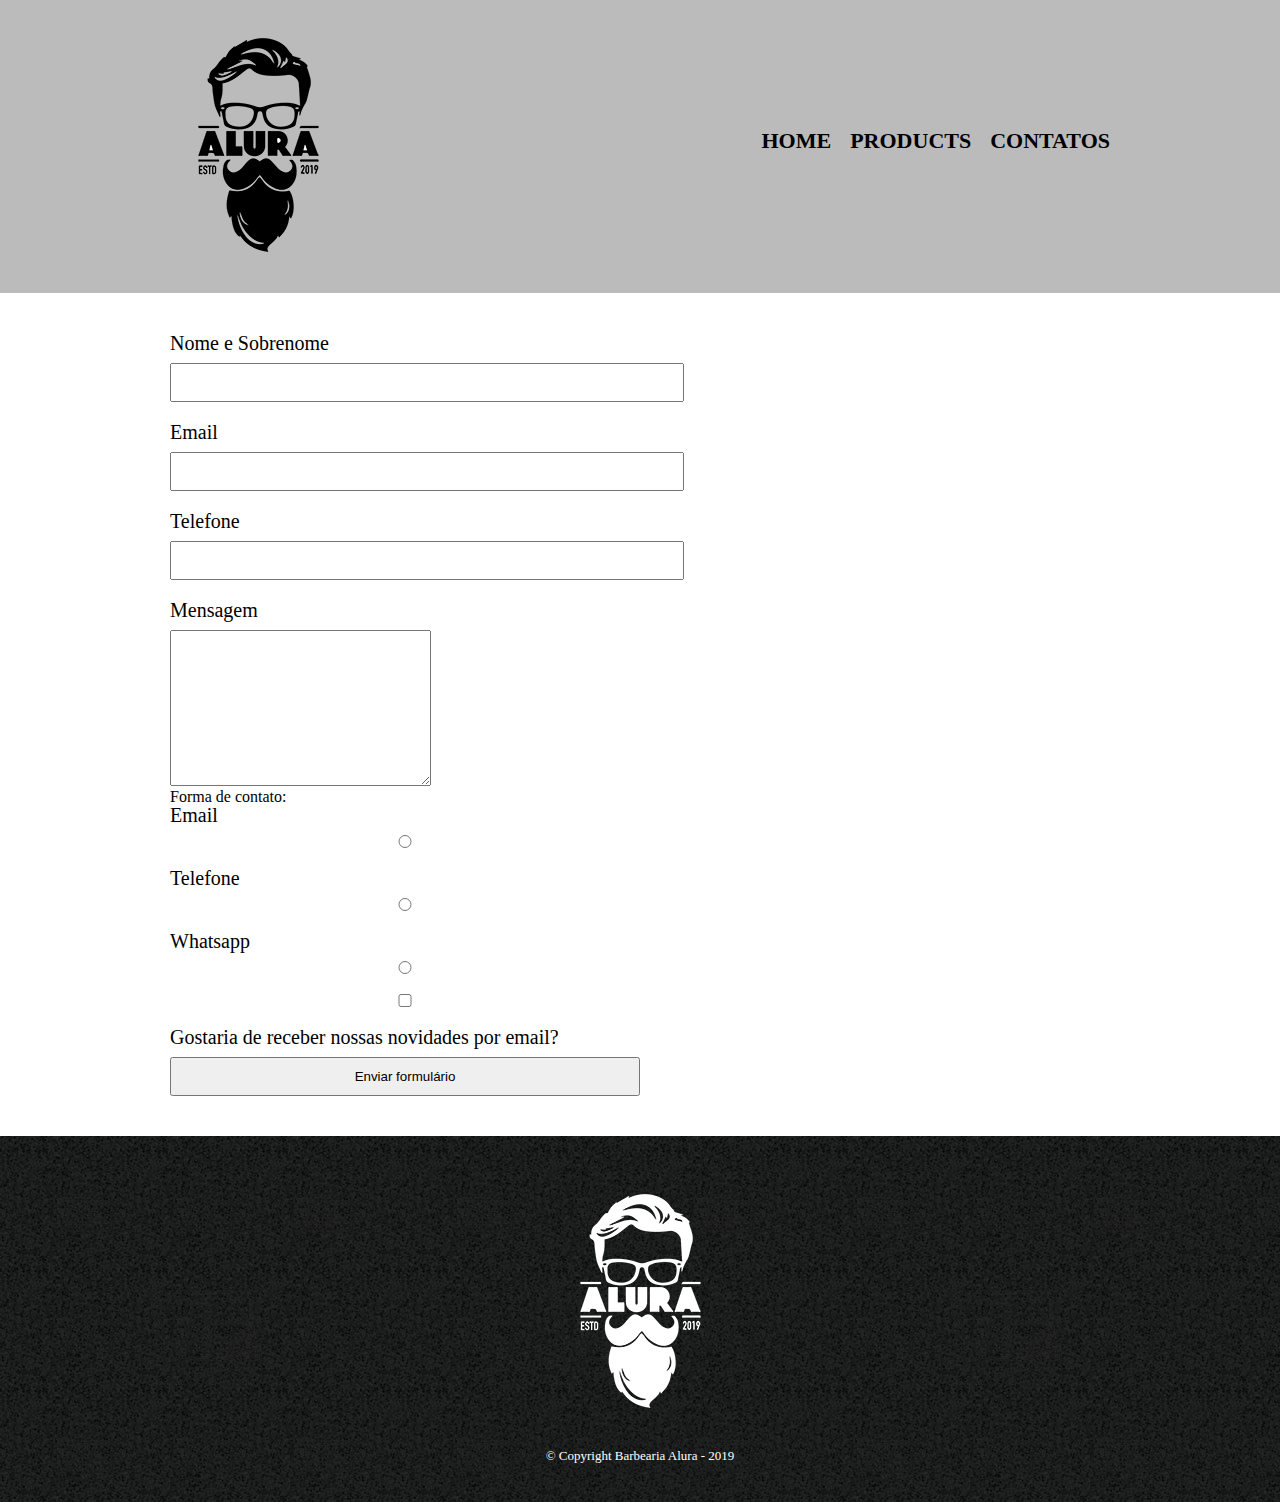
==== contacts.html @ ec190ebd "creating the contacts page" ====
<!DOCTYPE html>
<html lang="pt-Br">

<head>
  <meta charset="UTF-8">
  <meta name="viewport" content="width=device-width, initial-scale=1.0">
  <link rel="stylesheet" href="./styles/reset.css">
  <link rel="stylesheet" href="./styles/contact.css">
  <title>Contatos - Barbearia Alura</title>
</head>

<body>
  <header>
    <div class="nav-box">
      <h1><img src="./images/logo.png" alt="logo da Alura"></h1>

      <nav>
        <ul>
          <li><a href="index.html">Home</a></li>
          <li><a href="products.html">Products</a></li>
          <li><a href="contatos.html">Contatos</a></li>
        </ul>
      </nav>
    </div>

  </header>

  <main>
    <form>
      <label for="name-surname">Nome e Sobrenome</label>
      <input type="text" id="name-surname">

      <label for="email">Email</label>
      <input type="email" id="email">

      <label for="tel">Telefone</label>
      <input type="text" id="tel">

      <label for="msg">Mensagem</label>
      <textarea id="msg" cols="30" rows="10"></textarea>

      <div class="radio-container">
        <p>Forma de contato:</p>
        <label for="radio-email">Email</label>
        <input type="radio" name="contact" value="email" id="radio-email">

        <label for="radio-tel">Telefone</label>
        <input type="radio" name="contact" value="tel" id="radio-tel">

        <label for="radio-whatsapp">Whatsapp</label>
        <input type="radio" name="contact" value="whatsapp" id="radio-whatsapp">
      </div>

      <label><input type="checkbox">Gostaria de receber nossas novidades por email?</label>
      <input type="submit" value="Enviar formulário">

    </form>

  </main>

  <footer>
    <img src="./images/logo-branco.png" alt="logo Alura">
    <p class="copyright">&copy; Copyright Barbearia Alura - 2019</p>
  </footer>
</body>

</html>
---- styles/contact.css ----
header {
  background: #bbbbbb;
  padding: 20px 0;
}

.nav-box {
  position: relative; /*that way the nav is inside the header*/
  width: 940px; /*standard width for screens */
  margin: 0 auto; /*We delegate to the browser to 
  calculate the remaining width, divide by two, and add half on each side.
  */
}

nav {
  position: absolute; /*makes the header "on top" of everything*/
  top: 110px;
  right: 0px;
}

nav li {
  display: inline;
  margin: 0 0 0 15px;
}

nav a:hover {
  color: #ee0f2d;
}

nav a {
  text-transform: uppercase;
  color: #000000;
  font-weight: bold;
  font-size: 22px;
  text-decoration: none;
}

main {
  width: 940px;
  margin: 0 auto;
}

form {
  margin: 40px 0;
}

form label {
  display: block;
  font-size: 20px;
  margin: 0 0 10px;
}

form input {
  display: block;
  padding: 10px 20px;
  margin: 0 0 20px;
  width: 50%;
}

footer {
  padding: 40px 0;
  text-align: center;
  background: url("../images/bg.jpg");
}

.copyright {
  font-size: 13px;
  color: #ffffff;
  margin: 20px 0 0;
}
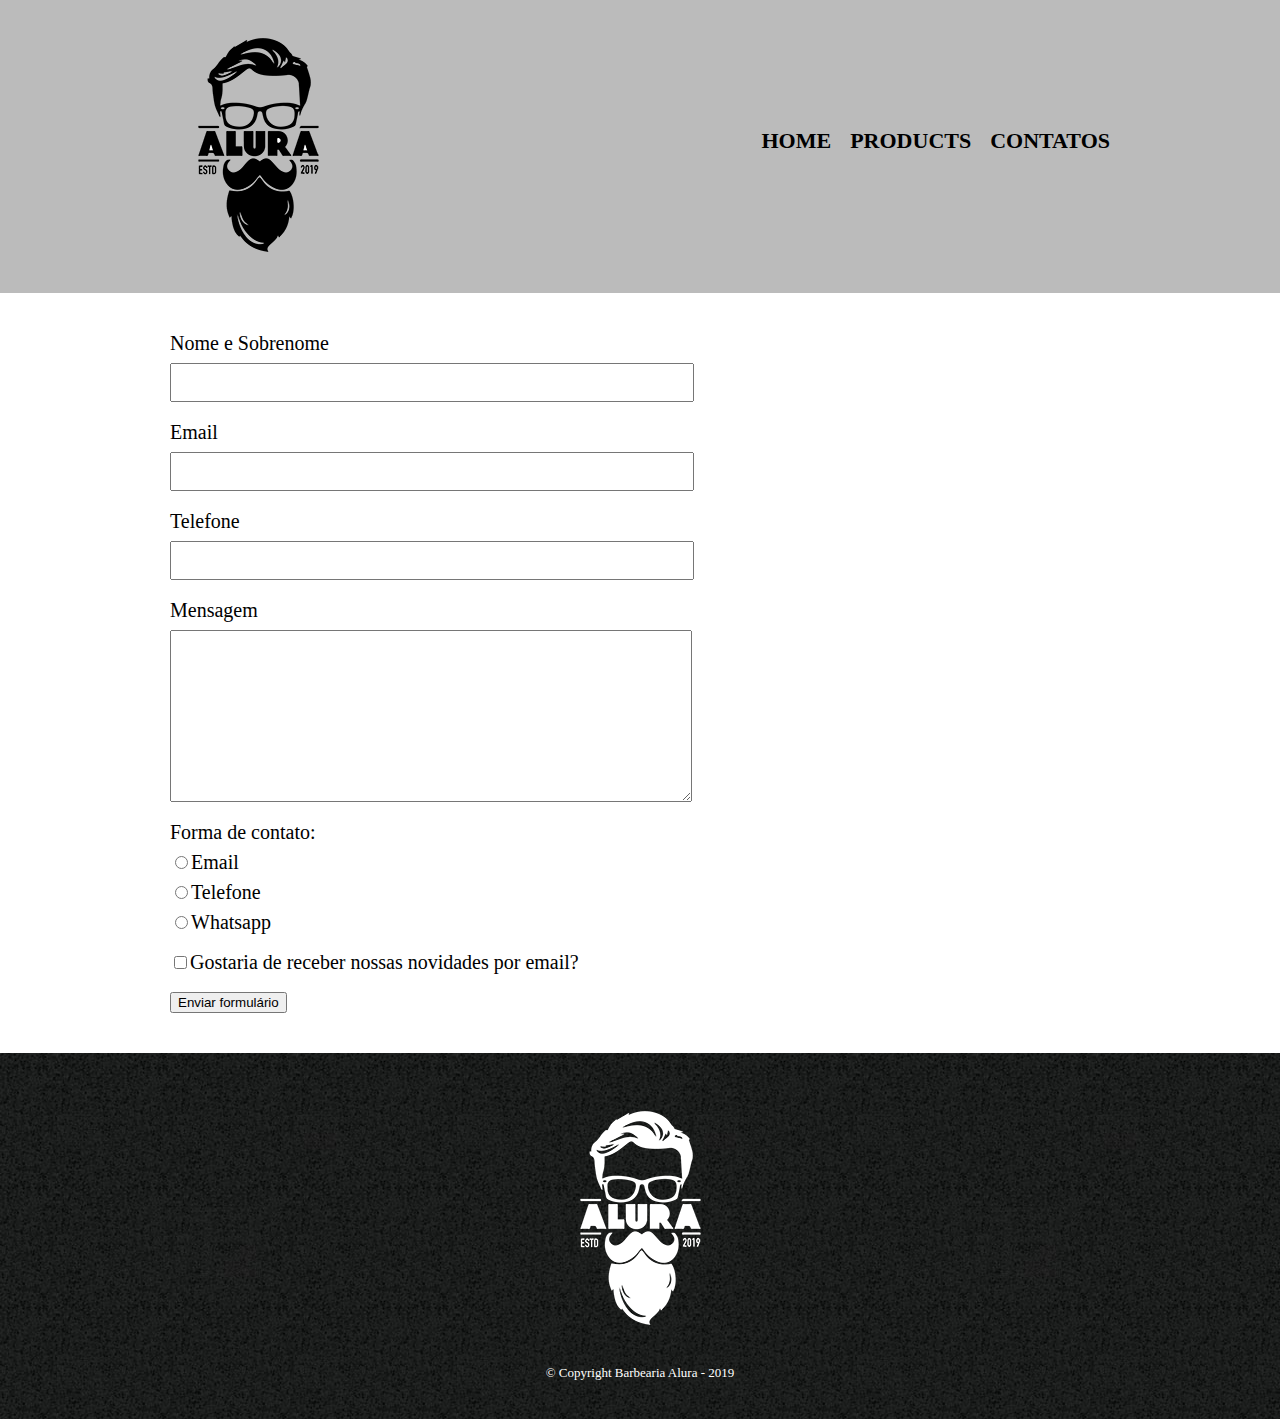
==== commit 6629ba87: "structuring and styling the contacts page" ====
--- a/contacts.html
+++ b/contacts.html
@@ -28,34 +28,30 @@
   <main>
     <form>
       <label for="name-surname">Nome e Sobrenome</label>
-      <input type="text" id="name-surname">
+      <input type="text" id="name-surname" class="standard-input" required>
 
       <label for="email">Email</label>
-      <input type="email" id="email">
+      <input type="email" id="email" class="standard-input" required>
 
       <label for="tel">Telefone</label>
-      <input type="text" id="tel">
+      <input type="tel" id="tel" class="standard-input" required>
 
       <label for="msg">Mensagem</label>
-      <textarea id="msg" cols="30" rows="10"></textarea>
+      <textarea class="standard-input" id="msg" cols="60" rows="10" required></textarea>
 
-      <div class="radio-container">
+      <div>
         <p>Forma de contato:</p>
-        <label for="radio-email">Email</label>
-        <input type="radio" name="contact" value="email" id="radio-email">
+        <label for="radio-email"><input type="radio" name="contact" value="email" id="radio-email">Email</label>
 
-        <label for="radio-tel">Telefone</label>
-        <input type="radio" name="contact" value="tel" id="radio-tel">
+        <label for="radio-tel"><input type="radio" name="contact" value="tel" id="radio-tel">Telefone</label>
 
-        <label for="radio-whatsapp">Whatsapp</label>
-        <input type="radio" name="contact" value="whatsapp" id="radio-whatsapp">
+        <label for="radio-whatsapp"><input type="radio" name="contact" value="whatsapp"
+            id="radio-whatsapp">Whatsapp</label>
       </div>
 
-      <label><input type="checkbox">Gostaria de receber nossas novidades por email?</label>
-      <input type="submit" value="Enviar formulário">
-
+      <label class="checkbox"><input type="checkbox">Gostaria de receber nossas novidades por email?</label><input
+        type="submit" value="Enviar formulário">
     </form>
-
   </main>
 
   <footer>
--- a/styles/contact.css
+++ b/styles/contact.css
@@ -41,19 +41,24 @@
 
 form {
   margin: 40px 0;
-}
+} 
 
-form label {
+form label,
+form p {
   display: block;
   font-size: 20px;
   margin: 0 0 10px;
 }
-
-form input {
+ 
+.standard-input {
   display: block;
-  padding: 10px 20px;
+  padding: 10px 25px;
   margin: 0 0 20px;
   width: 50%;
+}
+
+.checkbox {
+  margin: 20px 0;
 }
 
 footer {
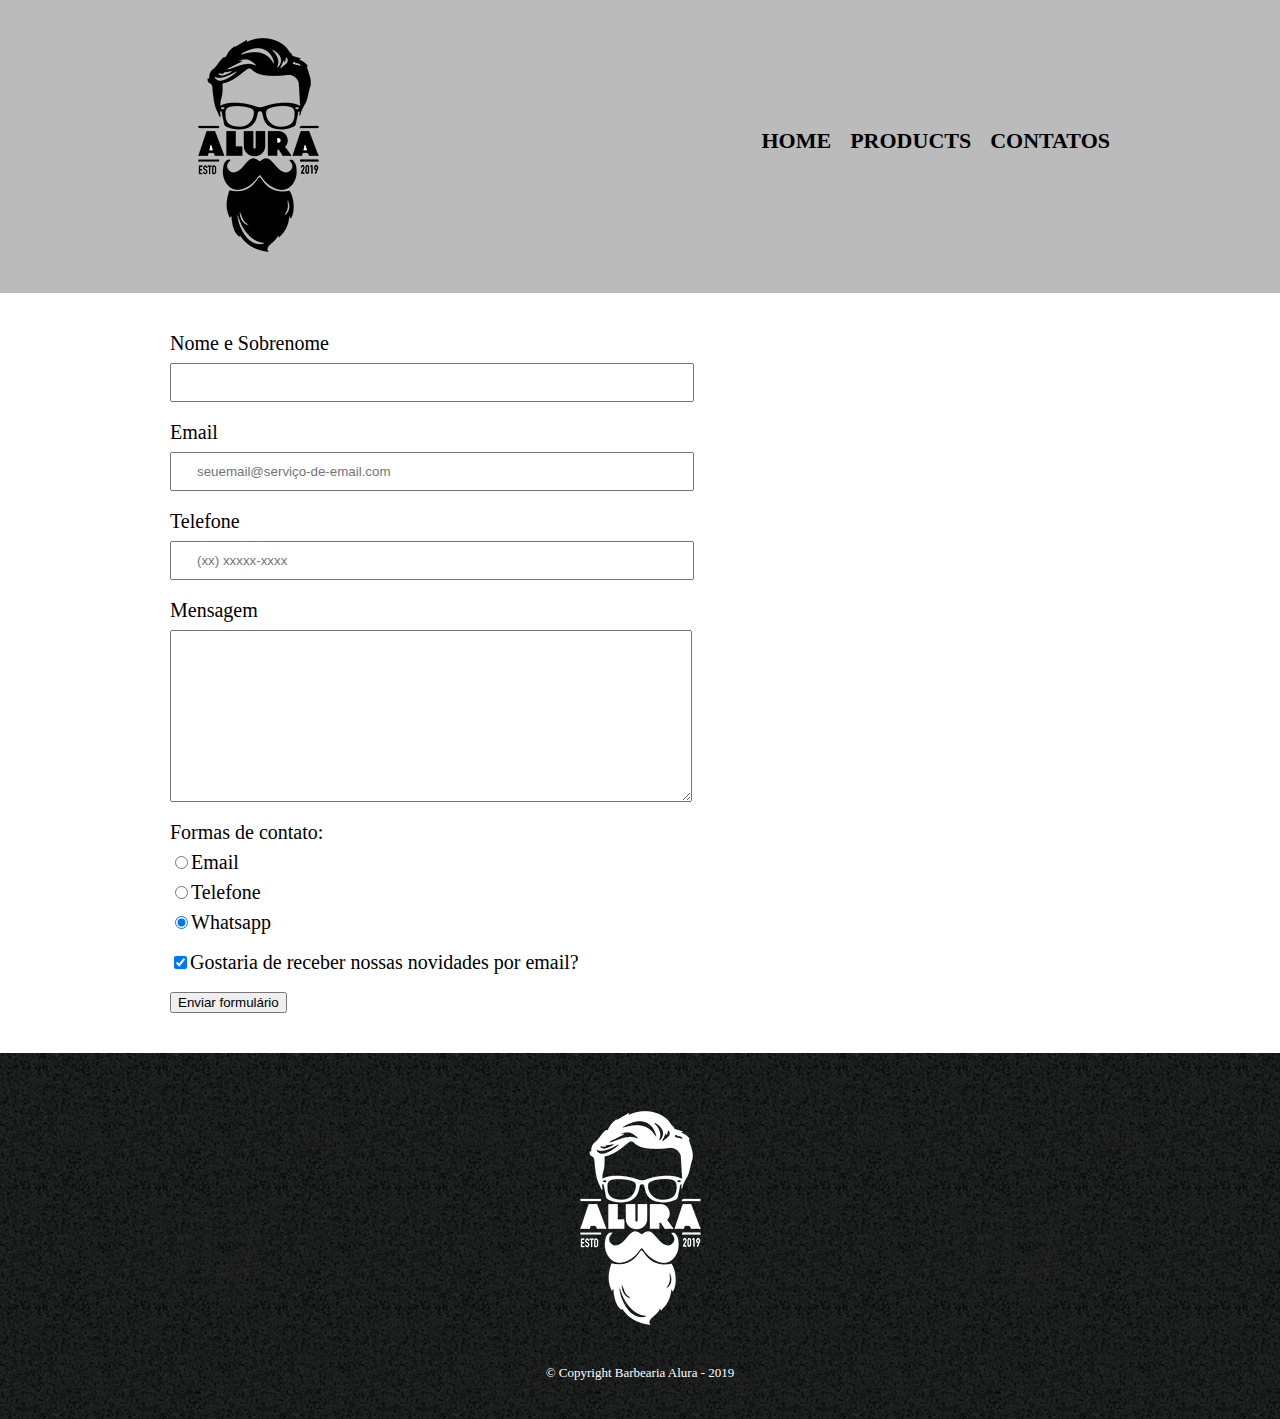
==== commit 63e0734e: "adding placeholder, require and checked attributes" ====
--- a/contacts.html
+++ b/contacts.html
@@ -31,26 +31,26 @@
       <input type="text" id="name-surname" class="standard-input" required>
 
       <label for="email">Email</label>
-      <input type="email" id="email" class="standard-input" required>
+      <input type="email" id="email" class="standard-input" required placeholder="seuemail@serviço-de-email.com">
 
       <label for="tel">Telefone</label>
-      <input type="tel" id="tel" class="standard-input" required>
+      <input type="tel" id="tel" class="standard-input" required placeholder="(xx) xxxxx-xxxx">
 
       <label for="msg">Mensagem</label>
       <textarea class="standard-input" id="msg" cols="60" rows="10" required></textarea>
 
       <div>
-        <p>Forma de contato:</p>
+        <p>Formas de contato:</p>
         <label for="radio-email"><input type="radio" name="contact" value="email" id="radio-email">Email</label>
 
         <label for="radio-tel"><input type="radio" name="contact" value="tel" id="radio-tel">Telefone</label>
 
-        <label for="radio-whatsapp"><input type="radio" name="contact" value="whatsapp"
-            id="radio-whatsapp">Whatsapp</label>
+        <label for="radio-whatsapp"><input type="radio" name="contact" value="whatsapp" id="radio-whatsapp"
+            checked>Whatsapp</label>
       </div>
 
-      <label class="checkbox"><input type="checkbox">Gostaria de receber nossas novidades por email?</label><input
-        type="submit" value="Enviar formulário">
+      <label class="checkbox"><input type="checkbox" checked>Gostaria de receber nossas novidades por
+        email?</label><input type="submit" value="Enviar formulário">
     </form>
   </main>
 
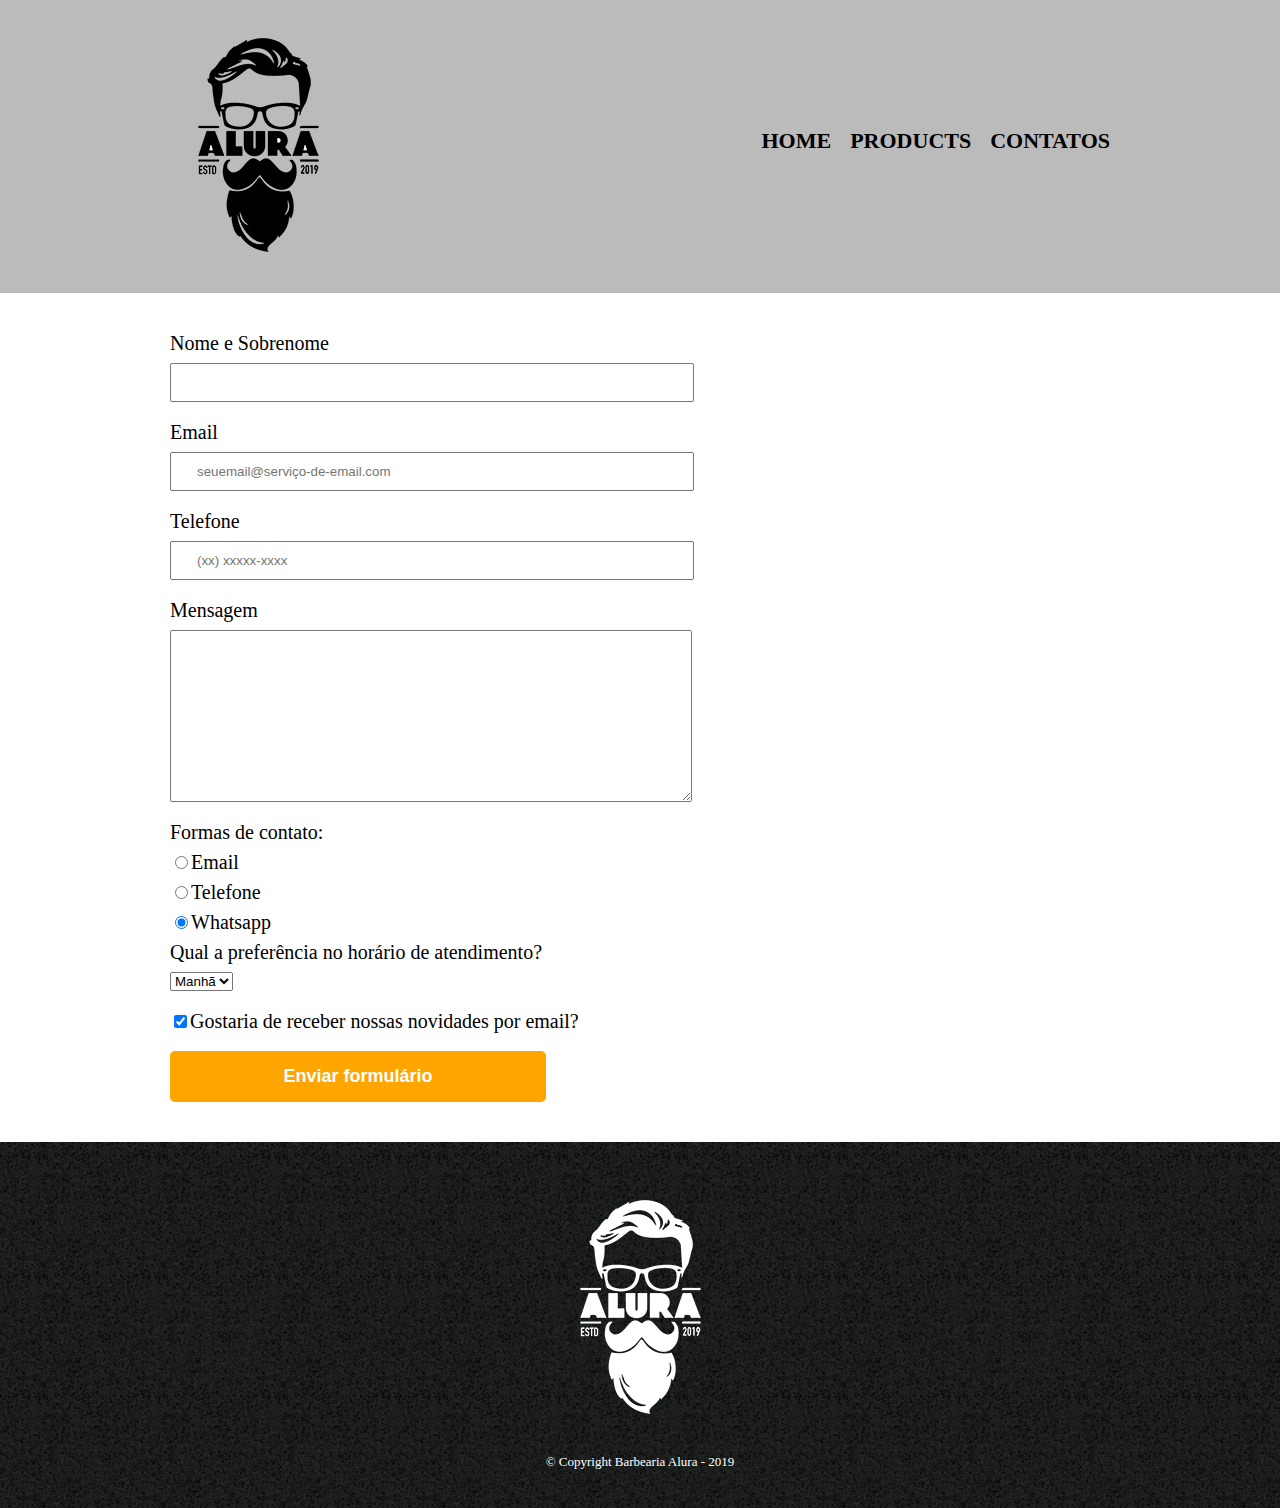
==== commit 16cb68a8: "creating and styling the form" ====
--- a/contacts.html
+++ b/contacts.html
@@ -39,18 +39,27 @@
       <label for="msg">Mensagem</label>
       <textarea class="standard-input" id="msg" cols="60" rows="10" required></textarea>
 
-      <div>
-        <p>Formas de contato:</p>
+      <fieldset>
+        <legend>Formas de contato:</legend>
         <label for="radio-email"><input type="radio" name="contact" value="email" id="radio-email">Email</label>
 
         <label for="radio-tel"><input type="radio" name="contact" value="tel" id="radio-tel">Telefone</label>
 
         <label for="radio-whatsapp"><input type="radio" name="contact" value="whatsapp" id="radio-whatsapp"
             checked>Whatsapp</label>
-      </div>
+      </fieldset>
+
+      <fieldset>
+        <legend>Qual a preferência no horário de atendimento?</legend>
+        <select>
+          <option>Manhã</option>
+          <option>Tarde</option>
+          <option>Noite</option>
+        </select>
+      </fieldset>
 
       <label class="checkbox"><input type="checkbox" checked>Gostaria de receber nossas novidades por
-        email?</label><input type="submit" value="Enviar formulário">
+        email?</label><input class="submit" type="submit" value="Enviar formulário">
     </form>
   </main>
 
--- a/styles/contact.css
+++ b/styles/contact.css
@@ -41,15 +41,15 @@
 
 form {
   margin: 40px 0;
-} 
+}
 
 form label,
-form p {
+form legend {
   display: block;
   font-size: 20px;
   margin: 0 0 10px;
 }
- 
+
 .standard-input {
   display: block;
   padding: 10px 25px;
@@ -59,6 +59,24 @@
 
 .checkbox {
   margin: 20px 0;
+}
+
+.submit {
+  width: 40%;
+  padding: 15px 0;
+  background: #ffa500;
+  color: #ffffff;
+  font-weight: bold;
+  font-size: 18px;
+  border: none;
+  border-radius: 5px;
+  transition: 1s all; /*modify all element properties*/
+}
+
+.submit:hover {
+  background: #ff8c00;
+  transform: scale(1.2);
+  cursor: pointer;
 }
 
 footer {
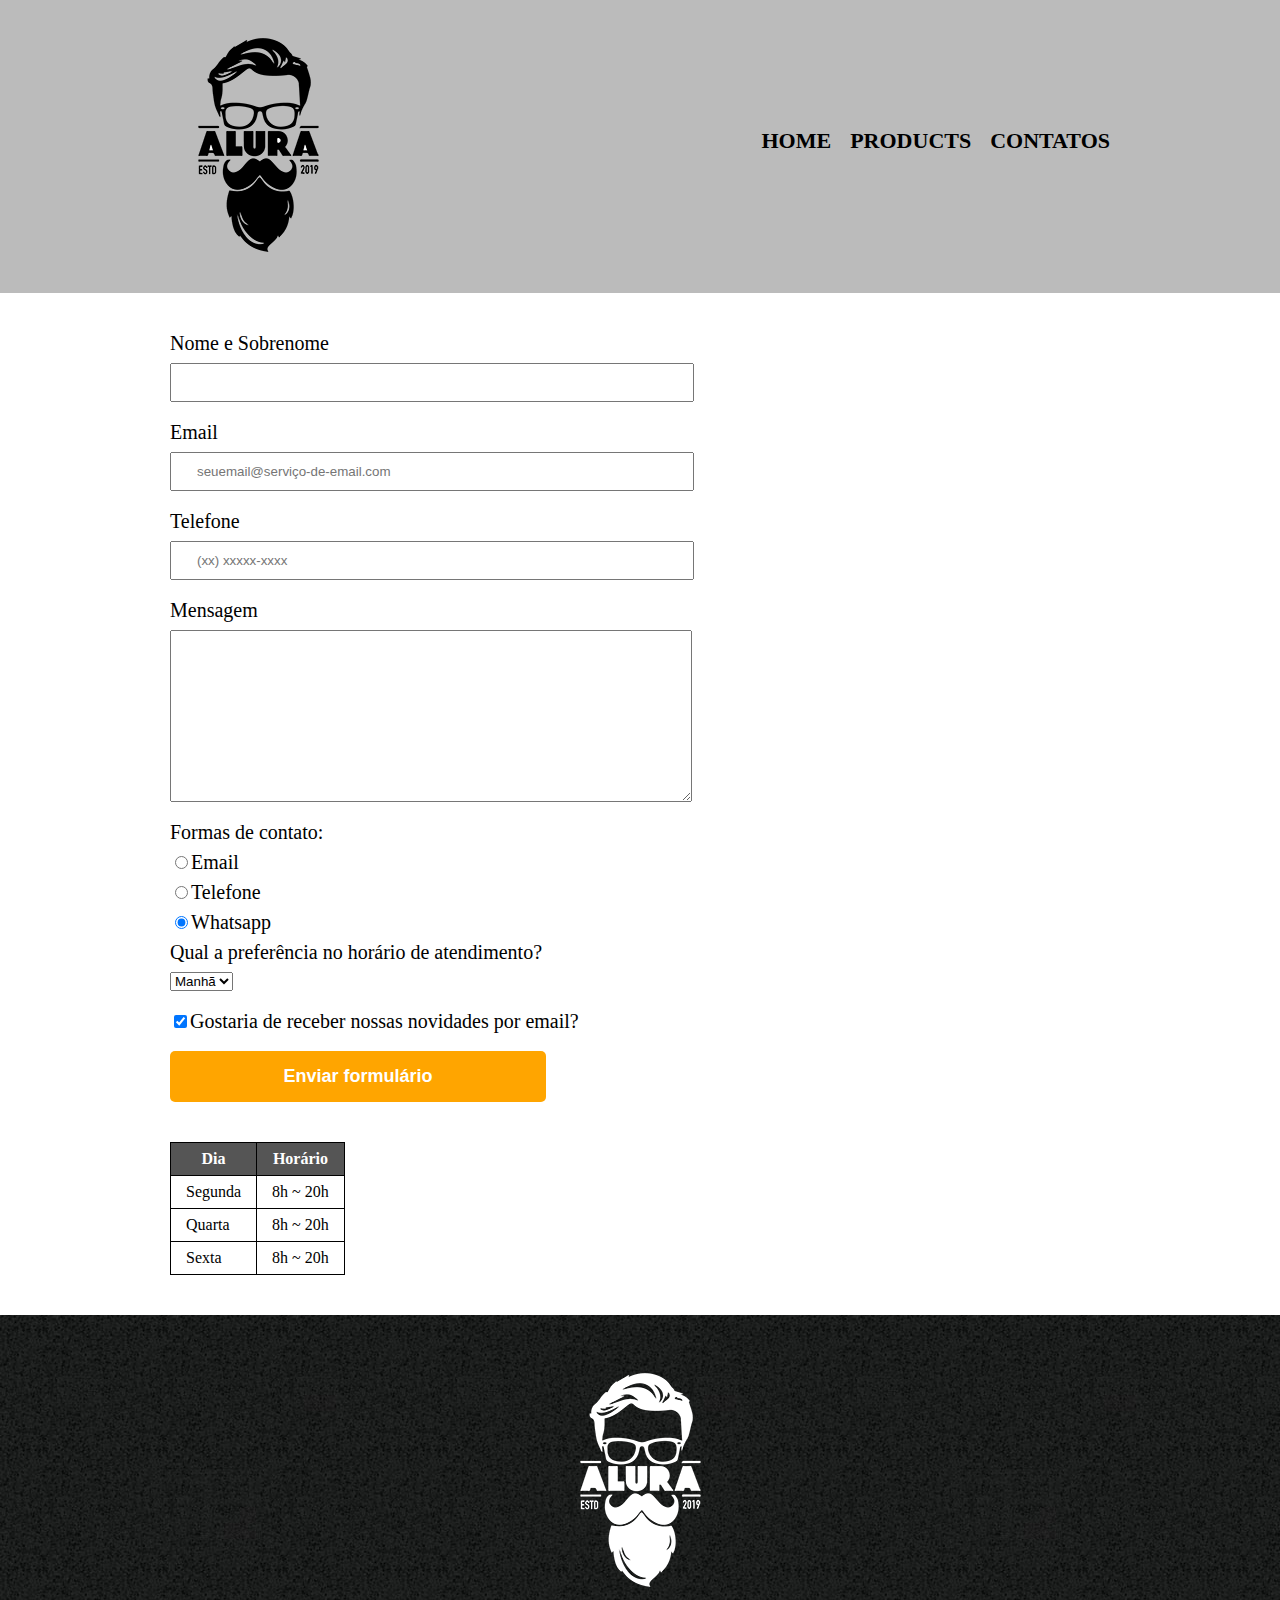
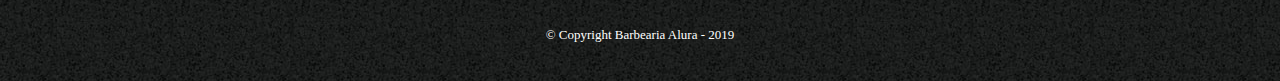
==== commit 1f4d66d3: "creating and styling a table" ====
--- a/contacts.html
+++ b/contacts.html
@@ -18,7 +18,7 @@
         <ul>
           <li><a href="index.html">Home</a></li>
           <li><a href="products.html">Products</a></li>
-          <li><a href="contatos.html">Contatos</a></li>
+          <li><a href="contacts.html">Contatos</a></li>
         </ul>
       </nav>
     </div>
@@ -60,6 +60,32 @@
 
       <label class="checkbox"><input type="checkbox" checked>Gostaria de receber nossas novidades por
         email?</label><input class="submit" type="submit" value="Enviar formulário">
+
+      <table>
+        <thead>
+          <tr>
+            <th>Dia</th>
+            <th>Horário</th>
+          </tr>
+        </thead>
+        <tbody>
+          <tr>
+            <td>Segunda</td>
+            <td>8h ~ 20h</td>
+          </tr>
+
+          <tr>
+            <td>Quarta</td>
+            <td>8h ~ 20h</td>
+          </tr>
+
+          <tr>
+            <td>Sexta</td>
+            <td>8h ~ 20h</td>
+          </tr>
+        </tbody>
+      </table>
+
     </form>
   </main>
 
--- a/styles/contact.css
+++ b/styles/contact.css
@@ -90,3 +90,19 @@
   color: #ffffff;
   margin: 20px 0 0;
 }
+
+table {
+  margin: 40px 0 40px;
+}
+
+thead {
+  background: #555555;
+  color: #ffffff;
+  font-weight: bold;
+}
+
+td,
+th {
+  border: 1px solid #000000;
+  padding: 8px 15px;
+}
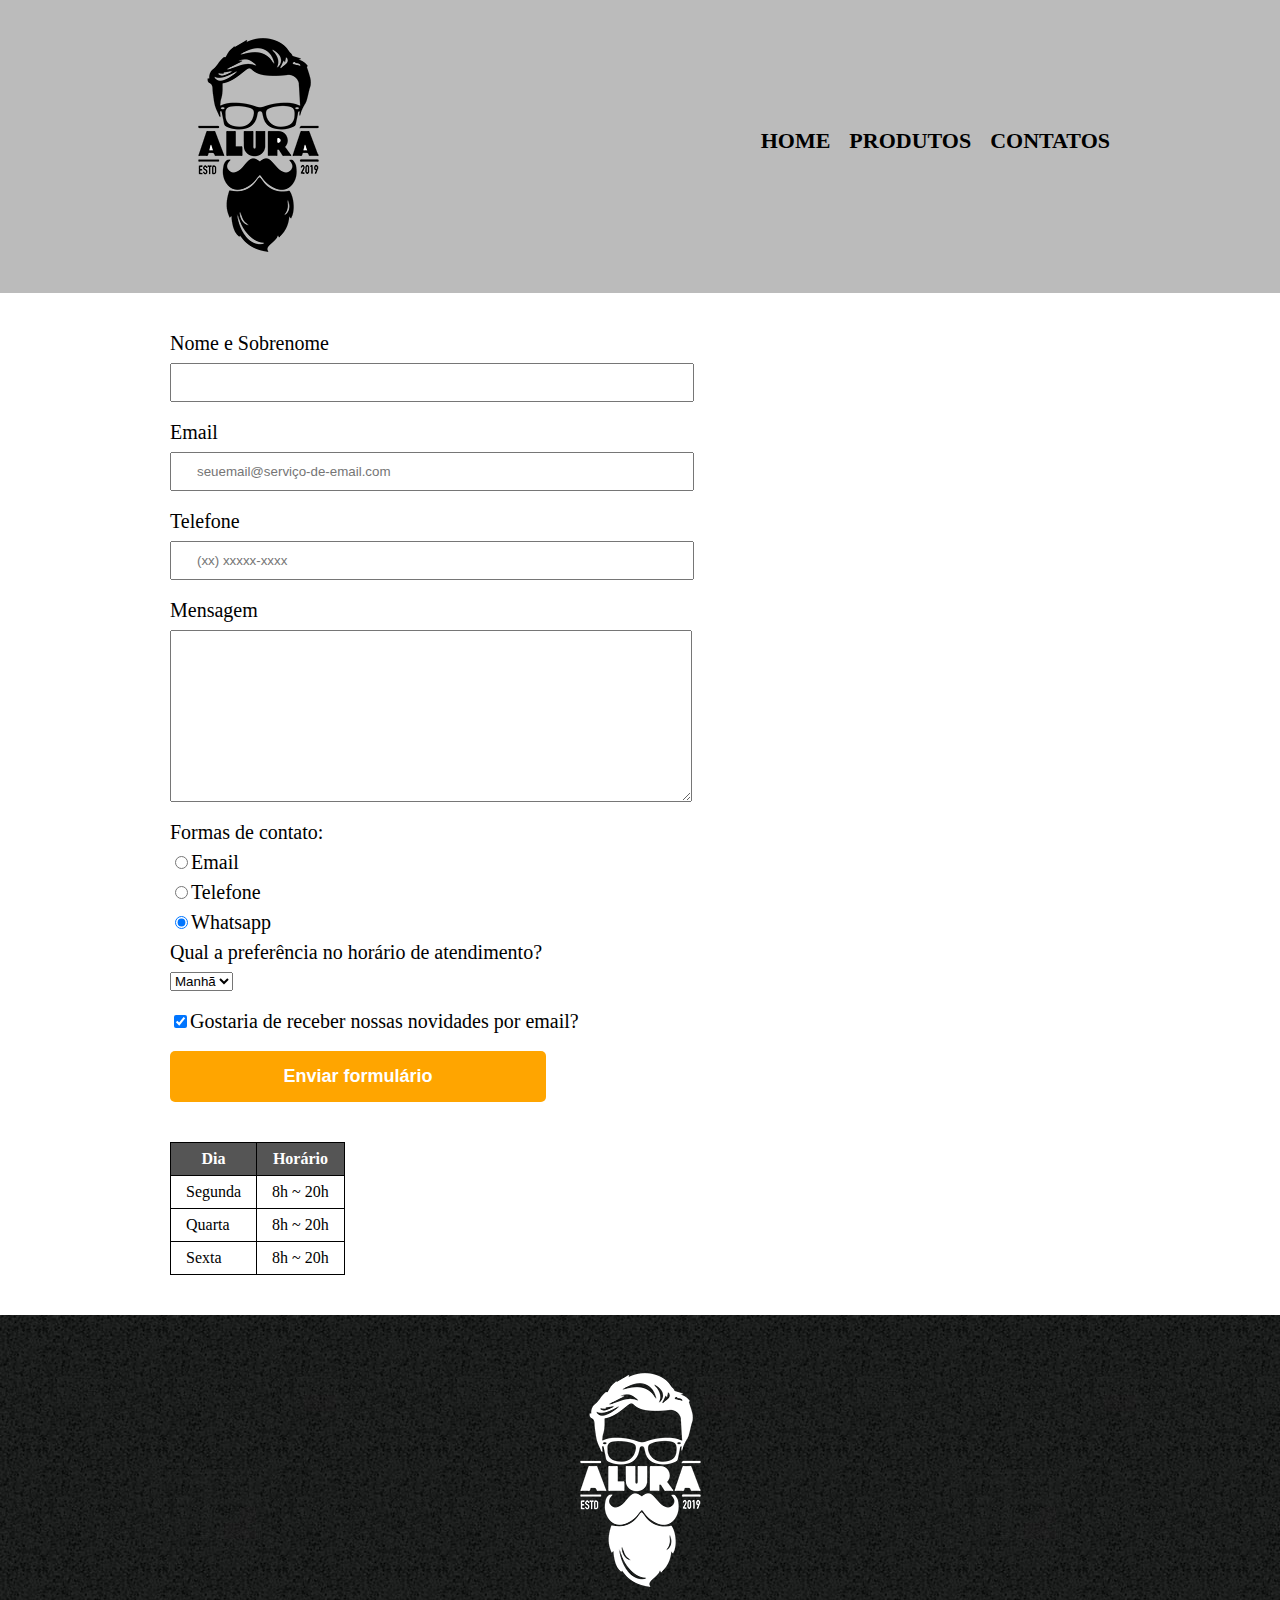
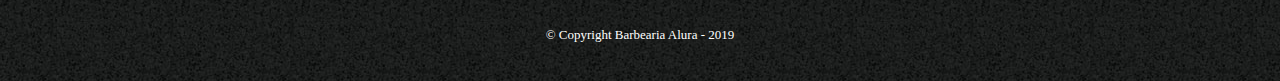
==== commit e572ed9a: "fix the pages" ====
--- a/contacts.html
+++ b/contacts.html
@@ -17,12 +17,11 @@
       <nav>
         <ul>
           <li><a href="index.html">Home</a></li>
-          <li><a href="products.html">Products</a></li>
+          <li><a href="products.html">Produtos</a></li>
           <li><a href="contacts.html">Contatos</a></li>
         </ul>
       </nav>
     </div>
-
   </header>
 
   <main>
